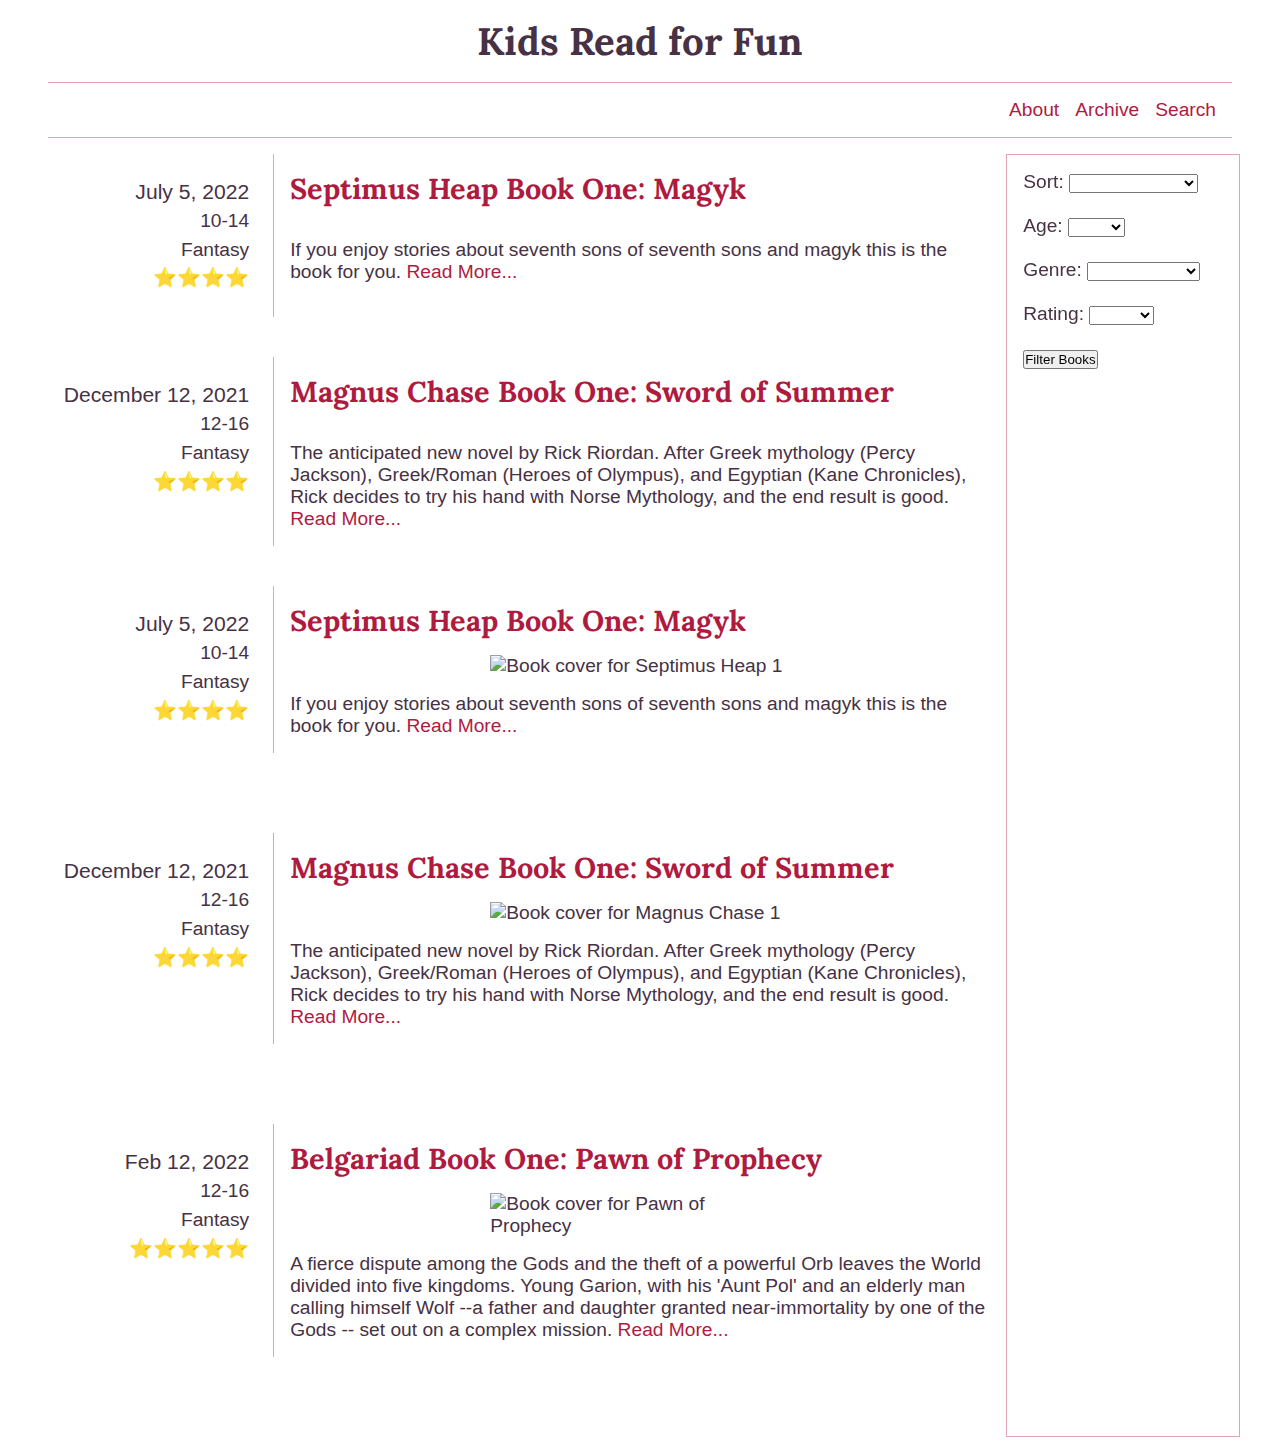
==== blog/index.html @ 395147f5 "I completed the book review project and started working on the filter options in html and css" ====
<!DOCTYPE html>
<html lang="en">

<head>
    <meta charset="UTF-8">
    <meta name="viewport" content="width=device-width, initial-scale=1.0">
    <meta name="author" content="Enoch Olayemi">
    <meta name="description" content="Book review website - Kids read for fun!">
    <title>Book Review Website</title>
    <link rel="stylesheet" href="blog.css">
    <script src="blog.js" defer></script>
</head>

<body>
    <header>
        <h1>Kids Read for Fun</h1>
        <nav>
            <ul>
                <li><a href="#">About</a></li>
                <li><a href="#">Archive</a></li>
                <li><a href="#">Search</a></li>
            </ul>
        </nav>
    </header>

    <main>
        <section id="book-container">
            <div class="book">
                <div class="book-details">
                    <p class="date">July 5, 2022</p>
                    <p class="age">10-14</p>
                    <p class="genre">Fantasy</p>
                    <p class="review">⭐⭐⭐⭐</p>
                </div>
                <div class="book-description">
                    <h2 class="title">Septimus Heap Book One: Magyk</h2>
                    <img src="https://upload.wikimedia.org/wikipedia/en/5/5f/Magkycover2.jpg" alt="">
                    <p class="description">If you enjoy stories about seventh sons of seventh sons and magyk this is the
                        book for you.</p>
                    <a href="#">Read More...</a>
                </div>
            </div>
            <div class="book">
                <div class="book-details">
                    <p class="date">December 12, 2021</p>
                    <p class="age">12-16</p>
                    <p class="genre">Fantasy</p>
                    <p class="review">⭐⭐⭐⭐</p>
                </div>
                <div class="book-description">
                    <h2 class="title">Magnus Chase Book One: Sword of Summer</h2>
                    <img src="https://books.google.com/books/content/images/frontcover/xWuyBAAAQBAJ?fife=w300" alt="">
                    <p class="description">The anticipated new novel by Rick Riordan. After Greek mythology (Percy
                        Jackson), Greek/Roman (Heroes of Olympus), and Egyptian (Kane Chronicles), Rick decides to try
                        his hand with Norse Mythology, and the end result is good.</p>
                    <a href="#">Read More...</a>
                </div>
            </div>
        </section>
        <aside>
            <div class="form-container">
                <form action="">
                    <label for="sort">Sort:</label>
                    <select id="sort" name="sort">
                        <option value="" selected disabled></option>
                        <option value="newest">Newest</option>
                        <option value="highest-rated">Highest Rated</option>
                        <option value="alphabetical">Alphabetical (A-Z)</option>
                    </select>
                    <br><br>

                    <label for="age">Age:</label>
                    <select id="age" name="age">
                        <option value="" selected disabled></option>
                        <option value="11-13">11-13</option>
                        <option value="14-17">14-17</option>
                    </select>
                    <br><br>

                    <label for="genre">Genre:</label>
                    <select id="genre" name="genre">
                        <option value="" selected disabled></option>
                        <option value="mystery">Mystery</option>
                        <option value="sci-fi">Science Fiction</option>
                        <option value="adventure">Adventure</option>
                    </select>
                    <br><br>

                    <label for="rating">Rating:</label>
                    <select id="rating" name="rating">
                        <option value="" selected disabled></option>
                        <option value="2">2 Stars</option>
                        <option value="3">3 Stars</option>
                        <option value="4">4 Stars</option>
                        <option value="5">5 Stars</option>
                    </select>
                    <br><br>

                    <input type="submit" value="Filter Books">
                </form>
            </div>
        </aside>
    </main>
    <footer></footer>
</body>

</html>
---- blog/blog.css ----
@import url('https://fonts.googleapis.com/css2?family=Lora:ital,wght@0,400..700;1,400..700&display=swap');

* {
    margin: 0;
    padding: 0;
    object-fit: border-box;
}

:root {
    --accent-color: #EFC69B;
    --primary-color: #AF1B3F;
    --border-color: #af1b4065;
    --secondary-color: #473144;
    --header-font: "Lora", Impact, serif;
    --paragraph-font: Helvetica, Arial, sans-serif;
}

body {
    font-size: 1.2em;
    color: var(--secondary-color);
    font-family: var(--paragraph-font);
}

header {
    text-align: center;
}

header h1 {
    padding: 1rem;
}

h1, h2 {
    font-family: var(--header-font);
}

nav {
    padding: 1rem 0;
    margin: 0 2rem;
    text-align: center;
    border: solid var(--border-color);
    border-width: 1px 0px;
}

nav ul {
    list-style: none;
    display: flex;
    gap: 1rem;
    justify-content: center;
    padding-right: 1rem;
}

a:link,
a:visited {
    color: var(--primary-color);
    text-decoration: none;
}

main {
    padding: 1rem 0;
    margin: auto;
}

.book {
    padding-bottom: 2.5rem;
}

.book-details {
    text-align: start;
    line-height: 1.5em;
    padding: 1.5rem;
}

.book-details .date {
    font-size: 1.1em;
}

.book-description {
    text-align: left;
    padding: 1rem;
}

.book-description .title {
    color: var(--primary-color);
}

.book-description img {
    padding: 1rem 0;
    width: 300px;
    display: block;
    margin: auto;
}

.book-description .description {
    display: inline;
}

.book-description a {
    display: inline-flex;
}

aside {
    border: 1px solid var(--border-color);
    min-width: 200px;
    padding: 1rem;
    display: none;
    position: relative;
}

.form-container {
    position: fixed;
}

@media screen and (min-width: 700px) {
    nav ul{
        justify-content: end;
    }
    main {
        display: flex;
        justify-content: center;
    }
    .book {
        display: flex;
        justify-content: end;
    }
    .book-details {
        text-align: end;
        border-right: 1px solid var(--border-color);
    }
    aside {
        display: block;
    }
}

@media screen and (min-width: 1000px) {
    nav {
        margin: 0 3rem;
    }
    .book-description {
        max-width: 700px;
    }
}
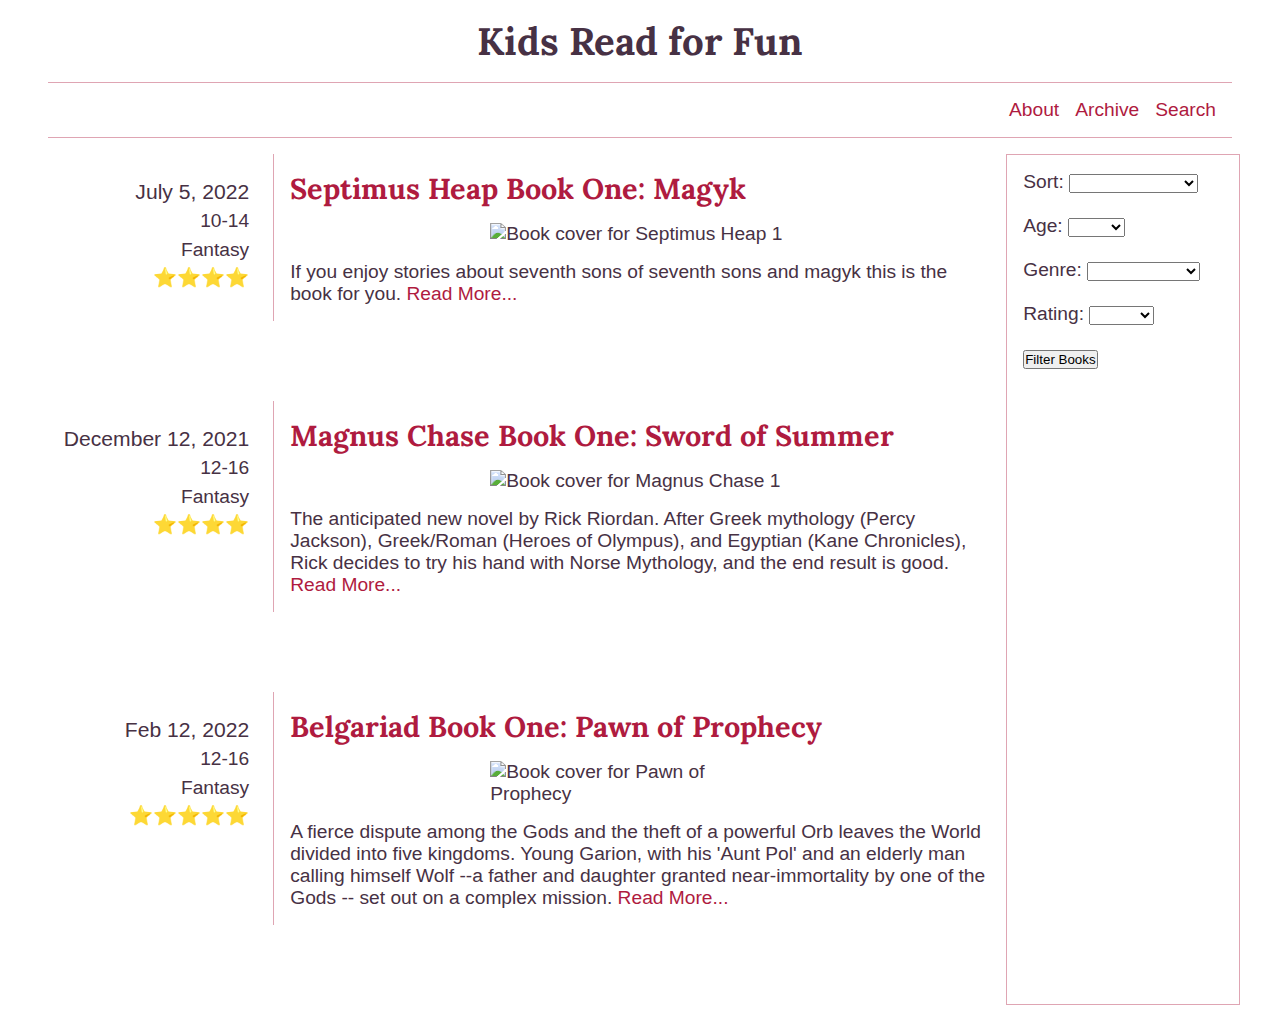
==== commit 20989549: "deleted the original code from my html so that only javascript is left." ====
--- a/blog/index.html
+++ b/blog/index.html
@@ -25,37 +25,7 @@
 
     <main>
         <section id="book-container">
-            <div class="book">
-                <div class="book-details">
-                    <p class="date">July 5, 2022</p>
-                    <p class="age">10-14</p>
-                    <p class="genre">Fantasy</p>
-                    <p class="review">⭐⭐⭐⭐</p>
-                </div>
-                <div class="book-description">
-                    <h2 class="title">Septimus Heap Book One: Magyk</h2>
-                    <img src="https://upload.wikimedia.org/wikipedia/en/5/5f/Magkycover2.jpg" alt="">
-                    <p class="description">If you enjoy stories about seventh sons of seventh sons and magyk this is the
-                        book for you.</p>
-                    <a href="#">Read More...</a>
-                </div>
-            </div>
-            <div class="book">
-                <div class="book-details">
-                    <p class="date">December 12, 2021</p>
-                    <p class="age">12-16</p>
-                    <p class="genre">Fantasy</p>
-                    <p class="review">⭐⭐⭐⭐</p>
-                </div>
-                <div class="book-description">
-                    <h2 class="title">Magnus Chase Book One: Sword of Summer</h2>
-                    <img src="https://books.google.com/books/content/images/frontcover/xWuyBAAAQBAJ?fife=w300" alt="">
-                    <p class="description">The anticipated new novel by Rick Riordan. After Greek mythology (Percy
-                        Jackson), Greek/Roman (Heroes of Olympus), and Egyptian (Kane Chronicles), Rick decides to try
-                        his hand with Norse Mythology, and the end result is good.</p>
-                    <a href="#">Read More...</a>
-                </div>
-            </div>
+            
         </section>
         <aside>
             <div class="form-container">
--- a/blog/blog.css
+++ b/blog/blog.css
@@ -107,7 +107,7 @@
 }
 
 .form-container {
-    position: fixed;
+    /* position: fixed; */
 }
 
 @media screen and (min-width: 700px) {
